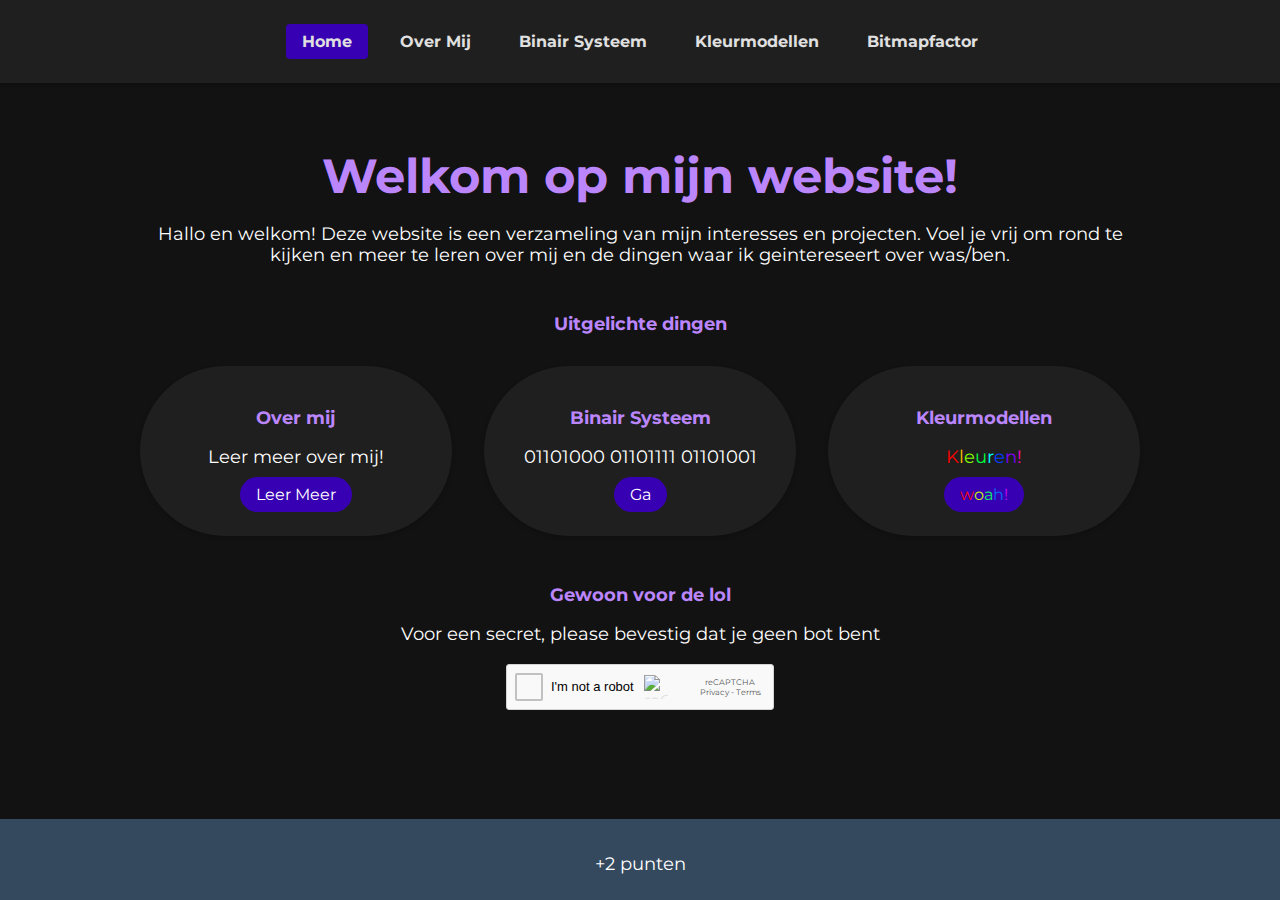
==== index.html @ 23e3dab7 "WIP general fixes and css stuff :sob:" ====
<!doctype html>
<html lang="nl">
<head>
    <meta charset="UTF-8">
    <meta name="viewport" content="width=device-width, initial-scale=1.0">
    <title>Welkom op Mijn Website</title>
    <link rel="stylesheet" href="static/CSS/basestyles.css">
    <link rel="stylesheet" href="static/CSS/styles.css" >
    <!-- Maakt de icon van de wesite een leuke gif -->
    <link rel="icon" type="image/x-icon" href="https://media.tenor.com/wgPQwH5HDMcAAAAj/cat-peek.gif">
</head>
<body>
    <header>
        <nav>
            <!-- Dit is het navigatie menu van mijn website -->
            <ul class="nav-menu">
                <li><a href="index.html" class="active">Home</a></li>
                <li><a href="./pages/aboutme.html">Over Mij</a></li>
                <li><a href="./pages/binarysys.html">Binair Systeem</a></li>
                <li><a href="./pages/kleurmodellen.html">Kleurmodellen</a></li>
                <li><a href="./pages/bitmap.html">Bitmapfactor</a></li>
            </ul>
        </nav>
    </header>

    <main>
        <h1>Welkom op mijn website!</h1>
        
        <section id="intro">
            <p>Hallo en welkom! Deze website is een verzameling van mijn interesses en projecten. Voel je vrij om rond te kijken en meer te leren over mij en de dingen waar ik geintereseert over was/ben.</p>
        </section>

        <section id="featured-content">
            <h2>Uitgelichte dingen</h2>
            <div class="content-grid">
                <div class="content-item">
                    <h3>Over mij</h3>
                    <p>Leer meer over mij!</p>
                    <a href="./pages/aboutme.html" class="btn">Leer Meer</a>
                </div>
                <div class="content-item">
                    <h3>Binair Systeem</h3>
                    <p>01101000 01101111 01101001</p>
                    <a href="./pages/binarysys.html" class="btn">Ga</a>
                </div>
                <div class="content-item">
                    <h3>Kleurmodellen</h3>
                    <p><span style="color:#FF0000">K</span><span style="color:#FFBF00">l</span><span style="color:#80FF00">e</span><span style="color:#00FF40">u</span><span style="color:#00FFFF">r</span><span style="color:#0040FF">e</span><span style="color:#7F00FF">n</span><span style="color:#FF00BF">!</span></p>
                    <a href="./pages/kleurmodellen.html" class="btn"><span style="color:#F50A0A">w</span><span style="color:#C6F50A">o</span><span style="color:#0AF568">a</span><span style="color:#0A68F5">h</span><span style="color:#C60AF5">!</span></a>
                </div>
            </div>
        </section>

        <section id="fun-interaction">
            <h2>Gewoon voor de lol</h2>
            <p>Voor een secret, please bevestig dat je geen bot bent</p>
            <div id="captcha-container" style="width: 250px; margin: 20px auto; background-color: #f9f9f9; border: 1px solid #d3d3d3; border-radius: 3px; padding: 8px;">
                <div style="display: flex; align-items: center;">
                    <div style="width: 24px; height: 24px; border: 2px solid #c1c1c1; border-radius: 2px; margin-right: 8px; cursor: pointer;" onclick="handleCaptchaClick(event)">
                        <div id="checkmark" style="display: none; color: #009688; font-size: 16px; text-align: center; line-height: 24px;">✓</div>
                    </div>
                    <label style="font-family: Arial, sans-serif; font-size: 13px; color: #000000; cursor: pointer;" onclick="handleCaptchaClick(event)">
                        I'm not a robot
                    </label>
                    <img src="https://www.gstatic.com/recaptcha/api2/logo_48.png" alt="reCAPTCHA" style="width: 24px; height: 24px; margin-left: 10px;">
                    <div style="display: flex; justify-content: right; margin-left: 2em;">
                        <small style="color: #555; font-size: 8px;">reCAPTCHA<br>Privacy - Terms</small>
                    </div>
                </div>
            </div>
            <script>
                function handleCaptchaClick(event) {
                    event.preventDefault();
                    document.getElementById('checkmark').style.display = 'block';
                        window.open('https://www.youtube.com/watch?v=dQw4w9WgXcQ&autoplay=1', '_blank');
                        toonInhoud();
                    }

            </script>
            <div id="verborgen-inhoud" style="display: none;">
                <p> Get trolled :3</p>
            </div>
        </section>
    </main>

    <footer>
        <p>+2 punten</p>
    </footer>

    <script>
        function toonInhoud() {
            document.getElementById("verborgen-inhoud").style.display = "block";
        }
    </script>
</body>
</html>
---- static/CSS/basestyles.css ----
@import url('https://fonts.googleapis.com/css2?family=Montserrat:ital,wght@0,100..900;1,100..900&display=swap');

body {
    font-family: 'Montserrat', sans-serif;
    background-color: #121212;
    color: #e0e0e0;
    margin: 0;
    min-height: 100vh;
    display: flex;
    flex-direction: column;
}

header {
    background-color: #1F1F1F;
    padding: 1rem 0;
    box-shadow: 0 2px 4px rgba(0,0,0,0.2);
}

.nav-menu {
    list-style-type: none;
    padding: 0;
    margin: 0;
    display: flex;
    justify-content: center;
    flex-wrap: wrap;
}

.nav-menu li {
    margin: 0.5rem;
}

.nav-menu a {
    color: #e0e0e0;
    text-decoration: none;
    font-weight: bold;
    padding: 0.5rem 1rem;
    border-radius: 4px;
    transition: background-color 0.3s ease;
    display: block;
}

.nav-menu a:hover, .nav-menu a.active {
    background-color: #3700B3;
}

main {
    max-width: 1000px;
    width: 90%;
    margin: 2rem auto;
    padding: 0 1rem;
    flex: 1;
}

h1, h2, h3, p {
    text-align: center;
    color: #BB86FC;
    margin-bottom: 10px;
    font-size: 1.1em;
}

section {
    margin-bottom: 3rem;
}

.content-grid {
    display: grid;
    grid-template-columns: repeat(auto-fit, minmax(250px, 1fr));
    gap: 2rem;
    margin-top: 2rem;
}

.content-item {
    background-color: #1F1F1F;
    border-radius: 100px;
    padding: 1.5rem;
    box-shadow: 0 2px 4px rgba(0,0,0,0.2);
    text-align: center;
}

.btn {
    display: inline-block;
    background-color: #3700B3;
    color: #ffffff;
    padding: 0.5rem 1rem;
    border-radius: 30px;
    text-decoration: none;
    transition: background-color 0.3s ease;
}

.btn:hover {
    background-color: #6200EE;
}


footer {
    background-color: #34495e;
    color: white;
    text-align: center;
    padding: 1rem 0;
    width: 100%;
    margin-top: auto;
}

/* responsive design */
@media (max-width: 768px) {
    .nav-menu {
        flex-direction: column;
        align-items: center;
    }

    .nav-menu li {
        margin: 0.5rem 0;
        width: 100%;
        text-align: center;
    }

    .content-grid {
        grid-template-columns: 1fr;
    }

    .content-item {
        padding: 1rem;
    }
}

@media (max-width: 480px) {
    body {
        font-size: 14px;
    }

    main {
        padding: 0 0.5rem;
    }

    .btn {
        padding: 0.4rem 0.8rem;
    }
}
---- static/CSS/styles.css ----
h1{
    font-size: 3em;
}

p{
    color:#ffffff

}


#captcha-container {
    text-align: center;
    margin: 2rem 0;
}

#verborgen-inhoud {
    background-color: #1F1F1F;
    border-radius: 8px;
    padding: 1rem;
    margin-top: 2rem;
}
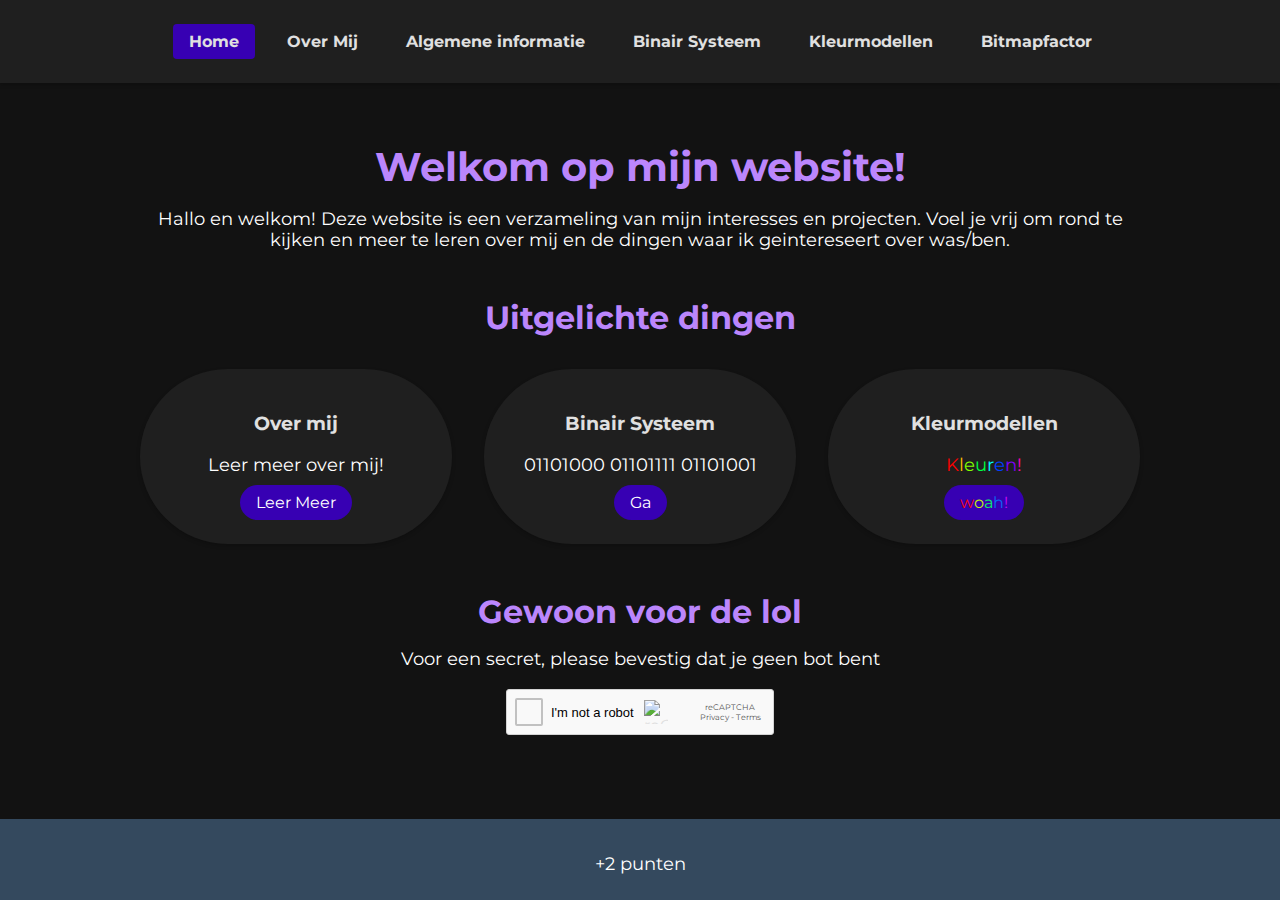
==== commit 46fbd213: "almost final fixes, still a little WIP added video and more general stuff" ====
--- a/index.html
+++ b/index.html
@@ -16,6 +16,7 @@
             <ul class="nav-menu">
                 <li><a href="index.html" class="active">Home</a></li>
                 <li><a href="./pages/aboutme.html">Over Mij</a></li>
+                <li><a href="./generalinfo.html">Algemene informatie</a></li>
                 <li><a href="./pages/binarysys.html">Binair Systeem</a></li>
                 <li><a href="./pages/kleurmodellen.html">Kleurmodellen</a></li>
                 <li><a href="./pages/bitmap.html">Bitmapfactor</a></li>
--- a/static/CSS/basestyles.css
+++ b/static/CSS/basestyles.css
@@ -1,5 +1,7 @@
+/* Font die ik gebruik */
 @import url('https://fonts.googleapis.com/css2?family=Montserrat:ital,wght@0,100..900;1,100..900&display=swap');
 
+/* Alle regels waar de body style zich aan moet houden */ 
 body {
     font-family: 'Montserrat', sans-serif;
     background-color: #121212;
@@ -10,12 +12,14 @@
     flex-direction: column;
 }
 
+/* Alle regels waar de header style zich aan moet houden */
 header {
     background-color: #1F1F1F;
     padding: 1rem 0;
     box-shadow: 0 2px 4px rgba(0,0,0,0.2);
 }
 
+/* Alle regels waar de navigation menu zich aan moet houden */
 .nav-menu {
     list-style-type: none;
     padding: 0;
@@ -25,10 +29,12 @@
     flex-wrap: wrap;
 }
 
+/* Specifieke margin aan navigation menu "li" tag */
 .nav-menu li {
     margin: 0.5rem;
 }
 
+/* Legt de regels van nav-menu "a" element uit */
 .nav-menu a {
     color: #e0e0e0;
     text-decoration: none;
@@ -39,10 +45,12 @@
     display: block;
 }
 
+/* Achtergrond kleur als je over iets heen hovert of als het een active tage heeft */
 .nav-menu a:hover, .nav-menu a.active {
     background-color: #3700B3;
 }
 
+/* Legt de regels van het "main" element uit */
 main {
     max-width: 1000px;
     width: 90%;
@@ -51,17 +59,37 @@
     flex: 1;
 }
 
-h1, h2, h3, p {
+/* Legt uit hoe de h1 tag eruit moeten zien */
+h1 {
+    color: #BB86FC;
+    font-size: 2.5em;
     text-align: center;
+    margin-bottom: 10px;
+}
+
+/* Legt uit hoe de h2 tag eruit moeten zien */
+h2 {
     color: #BB86FC;
+    font-size: 2em;
+    text-align: center;
+    margin-bottom: 10px;
+}
+
+/*Legt uit hoe je p tag eruit moet zien */
+p {
+    text-align: center;
+    color: #ffffff;
     margin-bottom: 10px;
     font-size: 1.1em;
 }
 
+/* Verantert de margin onderaan een section met 3em */
 section {
-    margin-bottom: 3rem;
+    margin-bottom: 3em;
 }
 
+
+/* Legt de regels van content-grid element uit */
 .content-grid {
     display: grid;
     grid-template-columns: repeat(auto-fit, minmax(250px, 1fr));
@@ -69,6 +97,7 @@
     margin-top: 2rem;
 }
 
+/* Legt de regels van content-item element uit */
 .content-item {
     background-color: #1F1F1F;
     border-radius: 100px;
@@ -77,6 +106,7 @@
     text-align: center;
 }
 
+/* Legt de regels van btn element uit */
 .btn {
     display: inline-block;
     background-color: #3700B3;
@@ -86,12 +116,12 @@
     text-decoration: none;
     transition: background-color 0.3s ease;
 }
-
+/* Als je over een button hovert dan word de background color deze kleur */
 .btn:hover {
     background-color: #6200EE;
 }
 
-
+/* Legt regels van footer element uit */
 footer {
     background-color: #34495e;
     color: white;
@@ -101,7 +131,7 @@
     margin-top: auto;
 }
 
-/* responsive design */
+/* Responsive design */
 @media (max-width: 768px) {
     .nav-menu {
         flex-direction: column;
--- a/static/CSS/styles.css
+++ b/static/CSS/styles.css
@@ -1,11 +1,3 @@
-h1{
-    font-size: 3em;
-}
-
-p{
-    color:#ffffff
-
-}
 
 
 #captcha-container {
